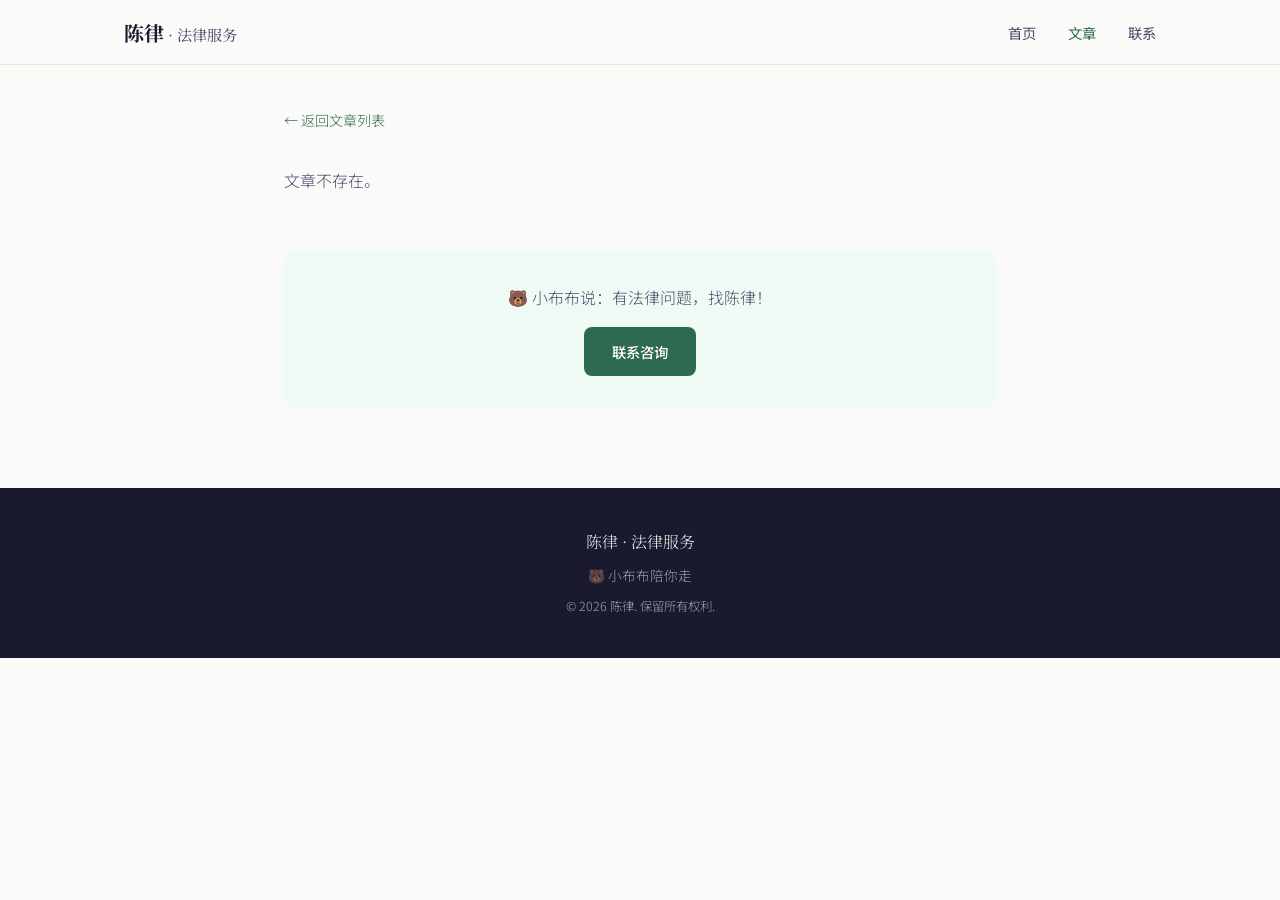
==== article.html @ 95a92fc9 "feat: 陈律个人律师网站 - 首版" ====
<!DOCTYPE html>
<html lang="zh-CN">
<head>
  <meta charset="UTF-8" />
  <meta name="viewport" content="width=device-width, initial-scale=1.0" />
  <title>文章 · 陈律</title>
  <link rel="stylesheet" href="css/style.css" />
  <link rel="preconnect" href="https://fonts.googleapis.com" />
  <link href="https://fonts.googleapis.com/css2?family=Noto+Serif+SC:wght@400;600;700&family=Noto+Sans+SC:wght@300;400;500&display=swap" rel="stylesheet" />
</head>
<body>

  <nav class="navbar">
    <div class="container nav-inner">
      <a href="index.html" class="logo">陈律<span class="logo-sub"> · 法律服务</span></a>
      <ul class="nav-links">
        <li><a href="index.html">首页</a></li>
        <li><a href="articles.html" class="active">文章</a></li>
        <li><a href="contact.html">联系</a></li>
      </ul>
      <button class="hamburger" id="hamburger" aria-label="菜单">
        <span></span><span></span><span></span>
      </button>
    </div>
  </nav>

  <main class="article-page container">
    <a href="articles.html" class="back-link">← 返回文章列表</a>
    <article id="article-content">
      <p class="loading">加载中…</p>
    </article>
    <div class="article-footer-cta">
      <p>🐻 小布布说：有法律问题，找陈律！</p>
      <a href="contact.html" class="btn btn-primary">联系咨询</a>
    </div>
  </main>

  <footer class="footer">
    <div class="container footer-inner">
      <p class="footer-logo">陈律 · 法律服务</p>
      <p class="footer-mascot">🐻 小布布陪你走</p>
      <p class="footer-copy">© 2026 陈律. 保留所有权利.</p>
    </div>
  </footer>

  <script src="js/marked.min.js"></script>
  <script src="js/articles.js"></script>
  <script src="js/main.js"></script>
  <script>
    loadArticlePage('article-content');
  </script>
</body>
</html>
---- css/style.css ----
/* ===========================
   基础 & 变量
=========================== */
:root {
  --ink: #1a1a2e;
  --ink-light: #4a4a6a;
  --ink-muted: #888;
  --accent: #2d6a4f;
  --accent-light: #52b788;
  --accent-bg: #f0faf4;
  --bg: #fafaf8;
  --white: #ffffff;
  --border: #e8e8e0;
  --radius: 12px;
  --shadow: 0 2px 16px rgba(0,0,0,0.07);
  --shadow-hover: 0 6px 28px rgba(0,0,0,0.12);
  --font-serif: 'Noto Serif SC', serif;
  --font-sans: 'Noto Sans SC', sans-serif;
}

*, *::before, *::after { box-sizing: border-box; margin: 0; padding: 0; }

html { scroll-behavior: smooth; }

body {
  font-family: var(--font-sans);
  background: var(--bg);
  color: var(--ink);
  line-height: 1.75;
  font-weight: 300;
}

img { max-width: 100%; display: block; }
a { color: inherit; text-decoration: none; }

/* ===========================
   容器
=========================== */
.container {
  max-width: 1080px;
  margin: 0 auto;
  padding: 0 24px;
}

/* ===========================
   导航
=========================== */
.navbar {
  position: sticky;
  top: 0;
  z-index: 100;
  background: rgba(250, 250, 248, 0.92);
  backdrop-filter: blur(12px);
  border-bottom: 1px solid var(--border);
}

.nav-inner {
  display: flex;
  align-items: center;
  justify-content: space-between;
  height: 64px;
}

.logo {
  font-family: var(--font-serif);
  font-size: 1.25rem;
  font-weight: 700;
  color: var(--ink);
}
.logo-sub {
  font-weight: 400;
  color: var(--ink-light);
  font-size: 0.95rem;
}

.nav-links {
  display: flex;
  gap: 32px;
  list-style: none;
}
.nav-links a {
  font-size: 0.9rem;
  color: var(--ink-light);
  transition: color 0.2s;
  font-weight: 400;
}
.nav-links a:hover,
.nav-links a.active {
  color: var(--accent);
}

.hamburger {
  display: none;
  flex-direction: column;
  gap: 5px;
  background: none;
  border: none;
  cursor: pointer;
  padding: 4px;
}
.hamburger span {
  display: block;
  width: 22px;
  height: 2px;
  background: var(--ink);
  border-radius: 2px;
  transition: all 0.3s;
}

/* ===========================
   按钮
=========================== */
.btn {
  display: inline-block;
  padding: 12px 28px;
  border-radius: 8px;
  font-size: 0.9rem;
  font-weight: 500;
  cursor: pointer;
  transition: all 0.2s;
  font-family: var(--font-sans);
}
.btn-primary {
  background: var(--accent);
  color: var(--white);
}
.btn-primary:hover {
  background: #235c42;
  transform: translateY(-1px);
  box-shadow: 0 4px 16px rgba(45,106,79,0.3);
}
.btn-ghost {
  border: 1.5px solid var(--accent);
  color: var(--accent);
}
.btn-ghost:hover {
  background: var(--accent-bg);
  transform: translateY(-1px);
}

/* ===========================
   Hero
=========================== */
.hero {
  padding: 80px 0 72px;
  background: linear-gradient(135deg, var(--white) 0%, var(--accent-bg) 100%);
}
.hero-inner {
  display: grid;
  grid-template-columns: 1fr auto;
  gap: 48px;
  align-items: center;
}
.hero-eyebrow {
  font-size: 0.8rem;
  letter-spacing: 0.12em;
  text-transform: uppercase;
  color: var(--accent);
  font-weight: 500;
  margin-bottom: 12px;
}
.hero h1 {
  font-family: var(--font-serif);
  font-size: clamp(2rem, 5vw, 3rem);
  font-weight: 700;
  line-height: 1.3;
  color: var(--ink);
  margin-bottom: 20px;
}
.hero-desc {
  color: var(--ink-light);
  font-size: 1rem;
  max-width: 480px;
  margin-bottom: 32px;
}
.hero-actions {
  display: flex;
  gap: 16px;
  flex-wrap: wrap;
}

.mascot-card {
  background: var(--white);
  border: 1px solid var(--border);
  border-radius: var(--radius);
  padding: 28px 24px;
  text-align: center;
  box-shadow: var(--shadow);
  min-width: 160px;
}
.mascot-emoji {
  font-size: 3.5rem;
  margin-bottom: 8px;
}
.mascot-name {
  font-family: var(--font-serif);
  font-size: 1rem;
  font-weight: 600;
  color: var(--ink);
  margin-bottom: 6px;
}
.mascot-tip {
  font-size: 0.78rem;
  color: var(--ink-muted);
  line-height: 1.5;
}

/* ===========================
   Section 通用
=========================== */
.section-title {
  font-family: var(--font-serif);
  font-size: 1.75rem;
  font-weight: 700;
  text-align: center;
  margin-bottom: 8px;
}
.section-sub {
  text-align: center;
  color: var(--ink-light);
  font-size: 0.9rem;
  margin-bottom: 48px;
}

/* ===========================
   业务范围
=========================== */
.services {
  padding: 80px 0;
  background: var(--white);
}
.services-grid {
  display: grid;
  grid-template-columns: repeat(auto-fit, minmax(280px, 1fr));
  gap: 24px;
}
.service-card {
  background: var(--bg);
  border: 1px solid var(--border);
  border-radius: var(--radius);
  padding: 28px 24px;
  transition: box-shadow 0.2s, transform 0.2s;
}
.service-card:hover {
  box-shadow: var(--shadow-hover);
  transform: translateY(-3px);
}
.service-icon {
  font-size: 2rem;
  margin-bottom: 12px;
}
.service-card h3 {
  font-family: var(--font-serif);
  font-size: 1.05rem;
  font-weight: 600;
  margin-bottom: 8px;
}
.service-card p {
  font-size: 0.88rem;
  color: var(--ink-light);
  line-height: 1.7;
}

/* ===========================
   关于我
=========================== */
.about {
  padding: 80px 0;
  background: var(--accent-bg);
}
.about-inner {
  display: grid;
  grid-template-columns: 1fr auto;
  gap: 64px;
  align-items: center;
}
.about-text h2 {
  font-family: var(--font-serif);
  font-size: 1.75rem;
  font-weight: 700;
  margin-bottom: 16px;
}
.about-text p {
  color: var(--ink-light);
  margin-bottom: 16px;
  max-width: 480px;
}
.about-text .btn { margin-top: 8px; }

.about-stats {
  display: flex;
  flex-direction: column;
  gap: 24px;
}
.stat {
  display: flex;
  flex-direction: column;
  text-align: center;
  background: var(--white);
  border-radius: var(--radius);
  padding: 20px 32px;
  box-shadow: var(--shadow);
}
.stat-num {
  font-family: var(--font-serif);
  font-size: 1.4rem;
  font-weight: 700;
  color: var(--accent);
}
.stat-label {
  font-size: 0.78rem;
  color: var(--ink-muted);
  margin-top: 4px;
}

/* ===========================
   文章列表
=========================== */
.latest-articles {
  padding: 80px 0;
  background: var(--bg);
}
.articles-section {
  padding: 48px 0 80px;
}
.articles-grid {
  display: grid;
  grid-template-columns: repeat(auto-fill, minmax(300px, 1fr));
  gap: 24px;
  margin-bottom: 40px;
}
.article-card {
  background: var(--white);
  border: 1px solid var(--border);
  border-radius: var(--radius);
  padding: 28px 24px;
  transition: box-shadow 0.2s, transform 0.2s;
  cursor: pointer;
  display: flex;
  flex-direction: column;
  gap: 10px;
}
.article-card:hover {
  box-shadow: var(--shadow-hover);
  transform: translateY(-3px);
}
.article-card-tag {
  display: inline-block;
  background: var(--accent-bg);
  color: var(--accent);
  font-size: 0.75rem;
  padding: 2px 10px;
  border-radius: 20px;
  font-weight: 500;
  width: fit-content;
}
.article-card-title {
  font-family: var(--font-serif);
  font-size: 1.05rem;
  font-weight: 600;
  color: var(--ink);
  line-height: 1.5;
}
.article-card-date {
  font-size: 0.78rem;
  color: var(--ink-muted);
}
.article-card-excerpt {
  font-size: 0.88rem;
  color: var(--ink-light);
  line-height: 1.7;
  flex: 1;
}
.article-card-link {
  font-size: 0.85rem;
  color: var(--accent);
  font-weight: 500;
}

.center-btn { text-align: center; }
.loading { color: var(--ink-muted); font-size: 0.9rem; }

/* ===========================
   文章页面
=========================== */
.page-header {
  background: linear-gradient(135deg, var(--white) 0%, var(--accent-bg) 100%);
  padding: 56px 0 40px;
  border-bottom: 1px solid var(--border);
}
.page-header h1 {
  font-family: var(--font-serif);
  font-size: 2rem;
  font-weight: 700;
  margin-bottom: 8px;
}
.page-header p {
  color: var(--ink-light);
  font-size: 0.95rem;
}

.article-page {
  padding: 40px 24px 80px;
  max-width: 760px;
}
.back-link {
  display: inline-block;
  color: var(--accent);
  font-size: 0.88rem;
  margin-bottom: 32px;
  transition: opacity 0.2s;
}
.back-link:hover { opacity: 0.7; }

.article-page article h1 {
  font-family: var(--font-serif);
  font-size: clamp(1.5rem, 4vw, 2rem);
  font-weight: 700;
  line-height: 1.4;
  margin-bottom: 16px;
}
.article-meta {
  display: flex;
  gap: 16px;
  font-size: 0.82rem;
  color: var(--ink-muted);
  margin-bottom: 36px;
  padding-bottom: 24px;
  border-bottom: 1px solid var(--border);
  flex-wrap: wrap;
}
.article-page article h2 {
  font-family: var(--font-serif);
  font-size: 1.3rem;
  font-weight: 600;
  margin: 40px 0 12px;
}
.article-page article h3 {
  font-size: 1.05rem;
  font-weight: 600;
  margin: 28px 0 8px;
}
.article-page article p {
  margin-bottom: 16px;
  color: var(--ink-light);
  line-height: 1.9;
}
.article-page article ul,
.article-page article ol {
  padding-left: 24px;
  margin-bottom: 16px;
}
.article-page article li {
  color: var(--ink-light);
  margin-bottom: 6px;
  line-height: 1.8;
}
.article-page article blockquote {
  border-left: 3px solid var(--accent);
  padding: 12px 20px;
  background: var(--accent-bg);
  border-radius: 0 8px 8px 0;
  margin: 24px 0;
  color: var(--ink);
  font-style: italic;
}
.article-page article strong { color: var(--ink); font-weight: 600; }
.article-page article code {
  background: #f0f0f0;
  padding: 2px 6px;
  border-radius: 4px;
  font-size: 0.85em;
}

.article-footer-cta {
  margin-top: 56px;
  padding: 32px;
  background: var(--accent-bg);
  border-radius: var(--radius);
  text-align: center;
}
.article-footer-cta p {
  margin-bottom: 16px;
  color: var(--ink-light);
}

/* ===========================
   联系页
=========================== */
.contact-section {
  padding: 64px 0 80px;
}
.contact-inner {
  display: grid;
  grid-template-columns: 1fr 1fr;
  gap: 48px;
  align-items: start;
}
.contact-card {
  background: var(--white);
  border: 1px solid var(--border);
  border-radius: var(--radius);
  padding: 40px 36px;
  box-shadow: var(--shadow);
}
.contact-mascot {
  font-size: 3rem;
  margin-bottom: 16px;
}
.contact-card h2 {
  font-family: var(--font-serif);
  font-size: 1.5rem;
  font-weight: 700;
  margin-bottom: 12px;
}
.contact-desc {
  color: var(--ink-light);
  margin-bottom: 28px;
  line-height: 1.8;
}
.wechat-box {
  display: flex;
  align-items: center;
  gap: 16px;
  background: var(--accent-bg);
  border-radius: 10px;
  padding: 16px 20px;
  margin-bottom: 24px;
}
.wechat-icon { font-size: 2rem; }
.wechat-label {
  font-weight: 500;
  color: var(--ink);
  font-size: 0.95rem;
}
.wechat-id {
  font-size: 0.82rem;
  color: var(--ink-muted);
  margin-top: 2px;
}
.qr-placeholder {
  border: 2px dashed var(--border);
  border-radius: 10px;
  padding: 40px;
  text-align: center;
  margin-bottom: 24px;
  color: var(--ink-muted);
  font-size: 0.85rem;
}
.qr-hint {
  font-size: 0.75rem;
  margin-top: 6px;
  color: #bbb;
}
.qr-image {
  width: 180px;
  height: 180px;
  margin: 0 auto;
}
.contact-note {
  font-size: 0.82rem;
  color: var(--ink-muted);
  text-align: center;
}

.contact-info h3 {
  font-family: var(--font-serif);
  font-size: 1.2rem;
  font-weight: 600;
  margin-bottom: 24px;
}
.faq-item {
  margin-bottom: 24px;
  padding-bottom: 24px;
  border-bottom: 1px solid var(--border);
}
.faq-item:last-child {
  border-bottom: none;
}
.faq-item h4 {
  font-weight: 500;
  font-size: 0.95rem;
  color: var(--ink);
  margin-bottom: 6px;
}
.faq-item p {
  font-size: 0.88rem;
  color: var(--ink-light);
  line-height: 1.7;
}

/* ===========================
   Footer
=========================== */
.footer {
  background: var(--ink);
  padding: 40px 0;
  color: rgba(255,255,255,0.6);
}
.footer-inner {
  text-align: center;
  display: flex;
  flex-direction: column;
  gap: 8px;
}
.footer-logo {
  font-family: var(--font-serif);
  font-size: 1rem;
  color: rgba(255,255,255,0.9);
}
.footer-mascot { font-size: 0.85rem; }
.footer-copy { font-size: 0.78rem; }

/* ===========================
   响应式
=========================== */
@media (max-width: 768px) {
  .nav-links {
    display: none;
    position: absolute;
    top: 64px;
    left: 0;
    right: 0;
    background: var(--white);
    flex-direction: column;
    padding: 20px 24px;
    gap: 16px;
    border-bottom: 1px solid var(--border);
    box-shadow: var(--shadow);
  }
  .nav-links.open { display: flex; }
  .hamburger { display: flex; }

  .hero-inner {
    grid-template-columns: 1fr;
  }
  .hero-mascot { display: none; }

  .about-inner {
    grid-template-columns: 1fr;
  }
  .about-stats {
    flex-direction: row;
    flex-wrap: wrap;
    justify-content: center;
  }
  .stat { padding: 16px 24px; }

  .contact-inner {
    grid-template-columns: 1fr;
  }

  .articles-grid {
    grid-template-columns: 1fr;
  }
}
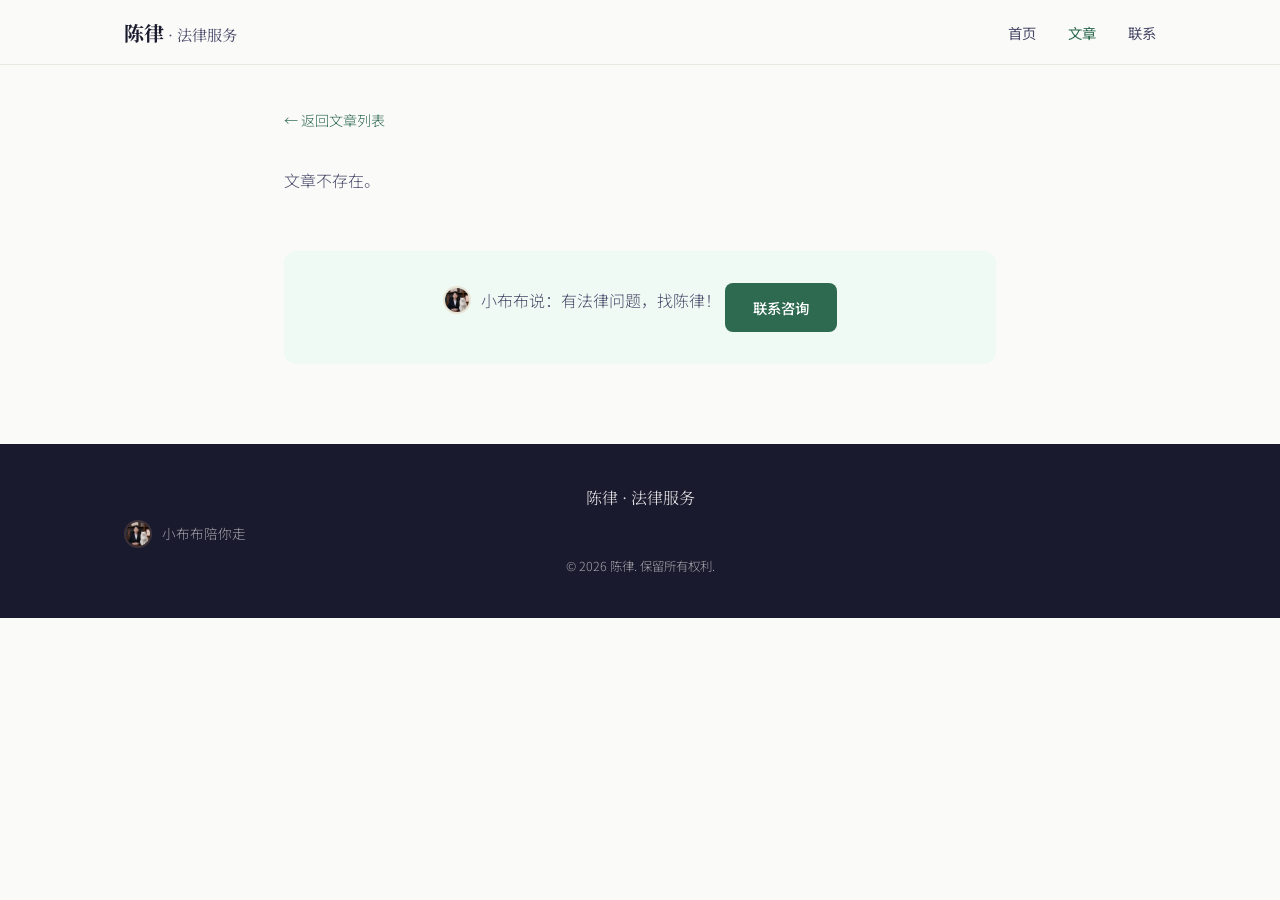
==== commit 846e1c8c: "修改头像" ====
--- a/article.html
+++ b/article.html
@@ -30,7 +30,7 @@
       <p class="loading">加载中…</p>
     </article>
     <div class="article-footer-cta">
-      <p>🐻 小布布说：有法律问题，找陈律！</p>
+      <p class="cta-mascot"><img src="images/avanta.jpg" alt="小布布头像" class="inline-mascot-avatar" />小布布说：有法律问题，找陈律！</p>
       <a href="contact.html" class="btn btn-primary">联系咨询</a>
     </div>
   </main>
@@ -38,7 +38,7 @@
   <footer class="footer">
     <div class="container footer-inner">
       <p class="footer-logo">陈律 · 法律服务</p>
-      <p class="footer-mascot">🐻 小布布陪你走</p>
+      <p class="footer-mascot"><img src="images/avanta.jpg" alt="小布布头像" class="footer-mascot-avatar" />小布布陪你走</p>
       <p class="footer-copy">© 2026 陈律. 保留所有权利.</p>
     </div>
   </footer>
--- a/css/style.css
+++ b/css/style.css
@@ -188,9 +188,14 @@
   box-shadow: var(--shadow);
   min-width: 160px;
 }
-.mascot-emoji {
-  font-size: 3.5rem;
-  margin-bottom: 8px;
+.mascot-avatar {
+  width: 88px;
+  height: 88px;
+  object-fit: cover;
+  border-radius: 50%;
+  margin: 0 auto 12px;
+  border: 3px solid rgba(201, 145, 94, 0.18);
+  box-shadow: 0 12px 28px rgba(44, 34, 28, 0.12);
 }
 .mascot-name {
   font-family: var(--font-serif);
@@ -445,6 +450,35 @@
   color: var(--ink-light);
   line-height: 1.9;
 }
+.article-page article figure {
+  margin: 32px 0;
+}
+.article-page article img {
+  width: 100%;
+  height: auto;
+  border-radius: 18px;
+  border: 1px solid var(--border);
+  box-shadow: 0 16px 36px rgba(44, 34, 28, 0.08);
+  background: var(--white);
+}
+.article-page article figcaption {
+  margin-top: 12px;
+  text-align: center;
+  font-size: 0.82rem;
+  line-height: 1.7;
+  color: var(--ink-muted);
+}
+.article-page article img.article-inline-avatar {
+  display: inline-block;
+  width: 1.55em;
+  height: 1.55em;
+  margin-right: 0.35em;
+  vertical-align: -0.28em;
+  border-radius: 50%;
+  border: 2px solid rgba(201, 145, 94, 0.2);
+  box-shadow: none;
+  background: transparent;
+}
 .article-page article ul,
 .article-page article ol {
   padding-left: 24px;
@@ -504,8 +538,13 @@
   box-shadow: var(--shadow);
 }
 .contact-mascot {
-  font-size: 3rem;
+  width: 92px;
+  height: 92px;
+  object-fit: cover;
+  border-radius: 50%;
   margin-bottom: 16px;
+  border: 3px solid rgba(201, 145, 94, 0.18);
+  box-shadow: 0 12px 28px rgba(44, 34, 28, 0.12);
 }
 .contact-card h2 {
   font-family: var(--font-serif);
@@ -538,24 +577,20 @@
   color: var(--ink-muted);
   margin-top: 2px;
 }
-.qr-placeholder {
-  border: 2px dashed var(--border);
-  border-radius: 10px;
-  padding: 40px;
-  text-align: center;
+.qr-card {
+  background: #fff;
+  border: 1px solid var(--border);
+  border-radius: 18px;
+  padding: 16px;
   margin-bottom: 24px;
-  color: var(--ink-muted);
-  font-size: 0.85rem;
-}
-.qr-hint {
-  font-size: 0.75rem;
-  margin-top: 6px;
-  color: #bbb;
+  box-shadow: 0 16px 40px rgba(44, 34, 28, 0.08);
 }
 .qr-image {
-  width: 180px;
-  height: 180px;
+  display: block;
+  width: min(100%, 360px);
+  height: auto;
   margin: 0 auto;
+  border-radius: 12px;
 }
 .contact-note {
   font-size: 0.82rem;
@@ -608,7 +643,25 @@
   font-size: 1rem;
   color: rgba(255,255,255,0.9);
 }
-.footer-mascot { font-size: 0.85rem; }
+.page-header-mascot,
+.cta-mascot,
+.footer-mascot {
+  display: inline-flex;
+  align-items: center;
+  gap: 10px;
+}
+.inline-mascot-avatar,
+.footer-mascot-avatar {
+  width: 28px;
+  height: 28px;
+  object-fit: cover;
+  border-radius: 50%;
+  flex: 0 0 auto;
+  border: 2px solid rgba(201, 145, 94, 0.2);
+}
+.footer-mascot {
+  font-size: 0.85rem;
+}
 .footer-copy { font-size: 0.78rem; }
 
 /* ===========================
